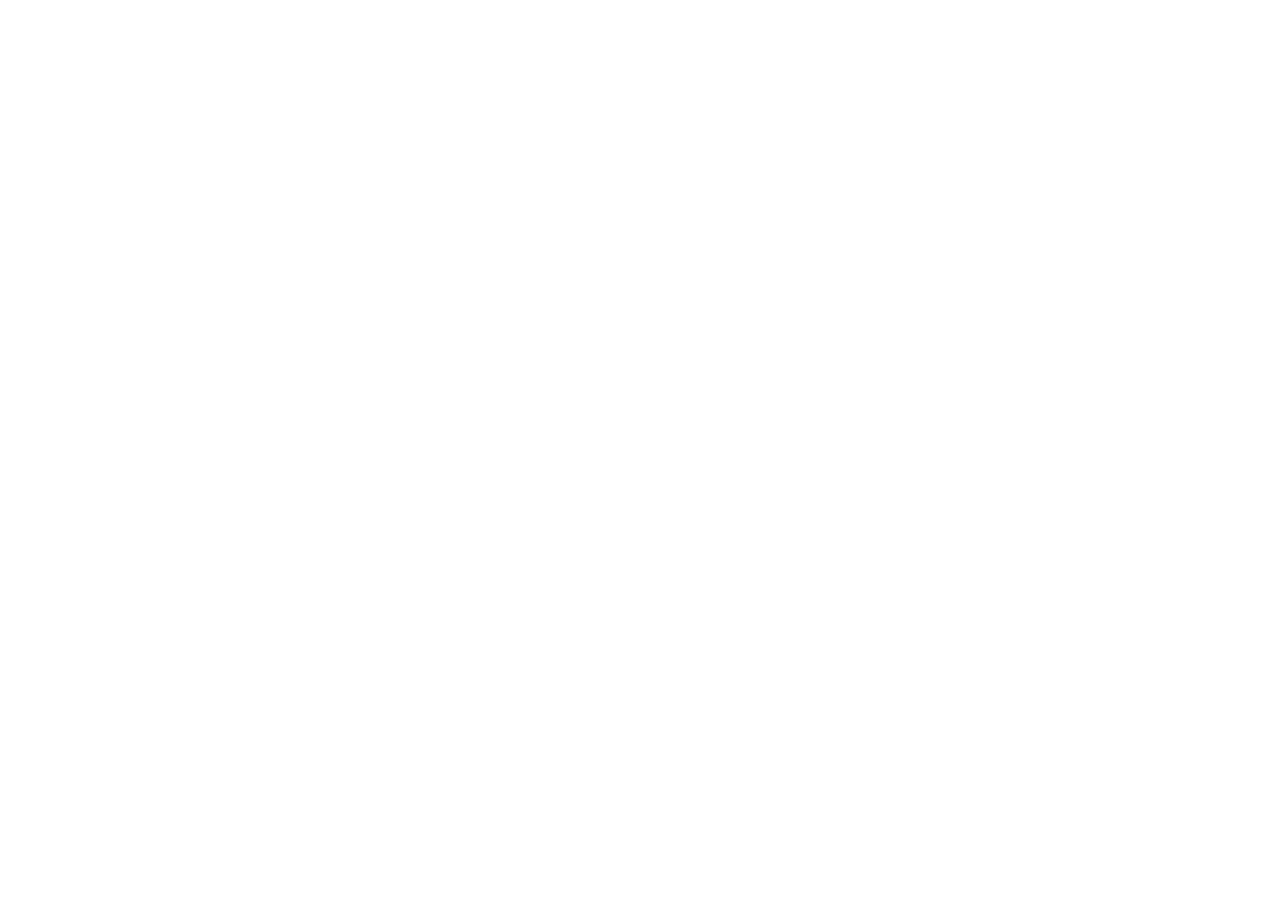
==== index.html @ 33469875 "Basic HTMl structure" ====
<!DOCTYPE html>
<html lang="en">
<head>
  <meta charset="UTF-8">
  <meta name="viewport" content="width=device-width, initial-scale=1.0">
  <meta http-equiv="X-UA-Compatible" content="ie=edge">
  <title>WHS Anonymous</title>
</head>
<body>

</body>
</html>
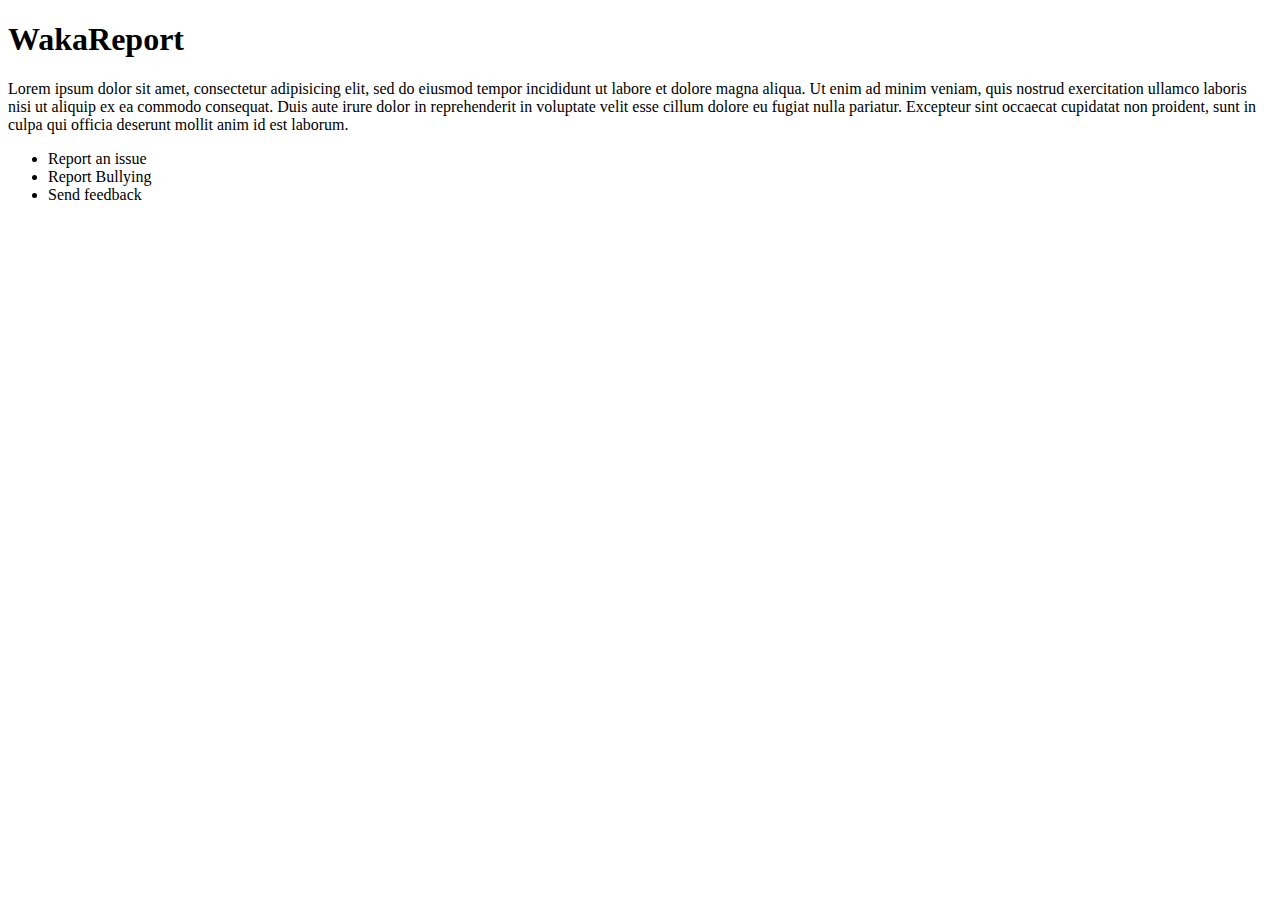
==== commit 0b80354e: "Connected to CSS" ====
--- a/index.html
+++ b/index.html
@@ -4,9 +4,26 @@
   <meta charset="UTF-8">
   <meta name="viewport" content="width=device-width, initial-scale=1.0">
   <meta http-equiv="X-UA-Compatible" content="ie=edge">
-  <title>WHS Anonymous</title>
+  <link rel="stylesheet" href="style.css">
+  <title>WakaReport</title>
 </head>
 <body>
-
+<header>
+  <h1>WakaReport</h1>
+</header>
+<p>Lorem ipsum dolor sit amet, consectetur adipisicing elit,
+  sed do eiusmod tempor incididunt ut labore et dolore magna aliqua.
+  Ut enim ad minim veniam, quis nostrud exercitation ullamco laboris
+  nisi ut aliquip ex ea commodo consequat. Duis aute irure dolor in
+  reprehenderit in voluptate velit esse cillum dolore eu fugiat nulla
+  pariatur. Excepteur sint occaecat cupidatat non proident, sunt in
+  culpa qui officia deserunt mollit anim id est laborum.</p>
+<nav>
+  <ul>
+    <li>Report an issue</li>
+    <li>Report Bullying</li>
+    <li>Send feedback</li>
+  </ul>
+</nav>
 </body>
 </html>
--- a/style.css
+++ b/style.css
@@ -0,0 +1,3 @@
+h1 {
+  colour: gold;
+}
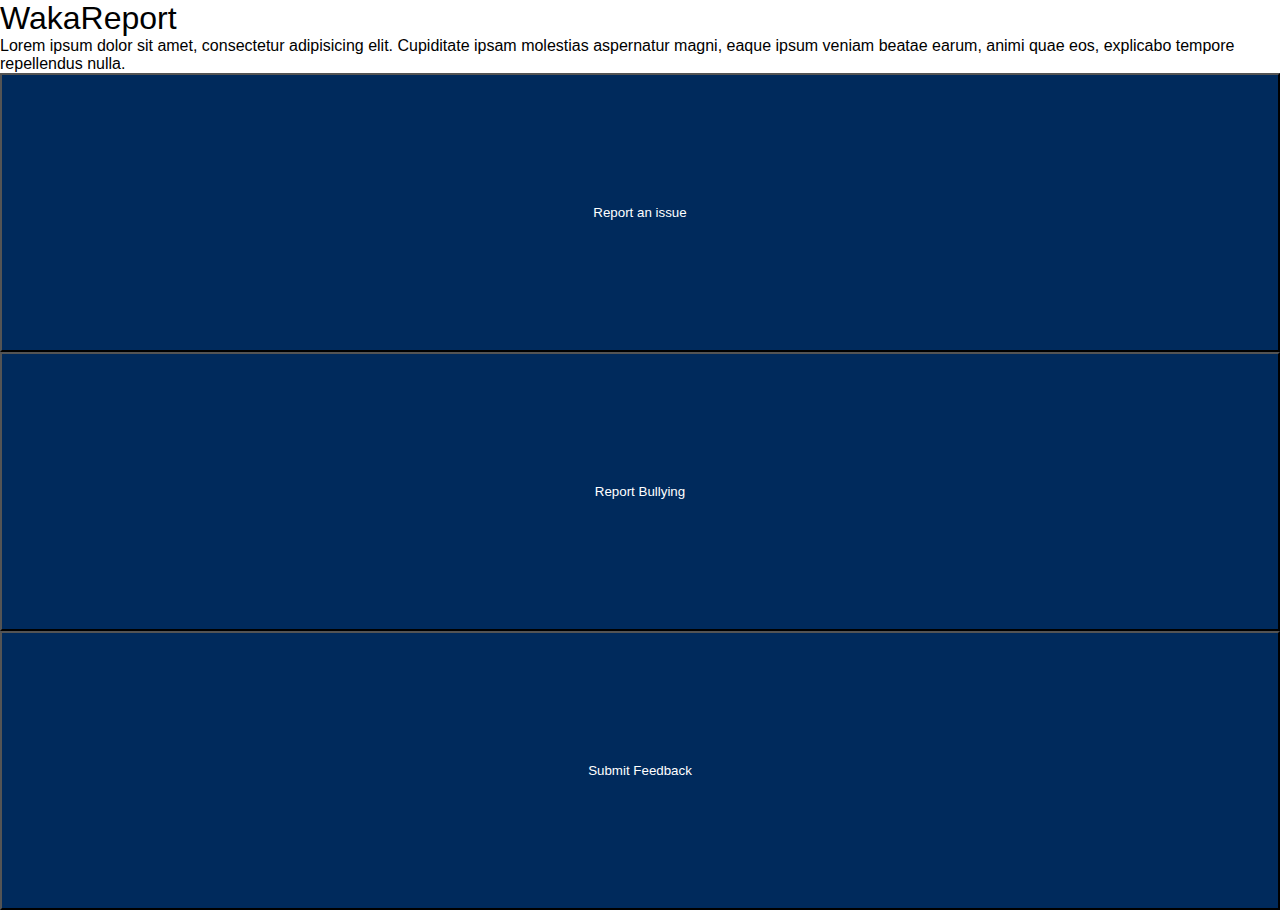
==== commit 95497dfb: "Layout of Main Page" ====
--- a/index.html
+++ b/index.html
@@ -11,19 +11,14 @@
 <header>
   <h1>WakaReport</h1>
 </header>
-<p>Lorem ipsum dolor sit amet, consectetur adipisicing elit,
-  sed do eiusmod tempor incididunt ut labore et dolore magna aliqua.
-  Ut enim ad minim veniam, quis nostrud exercitation ullamco laboris
-  nisi ut aliquip ex ea commodo consequat. Duis aute irure dolor in
-  reprehenderit in voluptate velit esse cillum dolore eu fugiat nulla
-  pariatur. Excepteur sint occaecat cupidatat non proident, sunt in
-  culpa qui officia deserunt mollit anim id est laborum.</p>
+<p>Lorem ipsum dolor sit amet, consectetur adipisicing elit.
+  Cupiditate ipsam molestias aspernatur magni, eaque ipsum veniam
+  beatae earum, animi quae eos, explicabo tempore repellendus nulla.
+</p>
 <nav>
-  <ul>
-    <li>Report an issue</li>
-    <li>Report Bullying</li>
-    <li>Send feedback</li>
-  </ul>
+<button type="button">Report an issue</button>
+<button type="button">Report Bullying</button>
+<button type="button">Submit Feedback</button>
 </nav>
 </body>
 </html>
--- a/style.css
+++ b/style.css
@@ -1,3 +1,15 @@
-h1 {
-  colour: gold;
+* {
+font-family: roboto-condensed, sans-serif;
+font-style: normal;
+font-weight: 400;
+margin: 0;
+padding: 0;
+box-sizing: border-box;
 }
+
+button{
+  width: 100vw;
+  height: 31vh;
+  background-color: #002a5c;
+  color: white;
+}
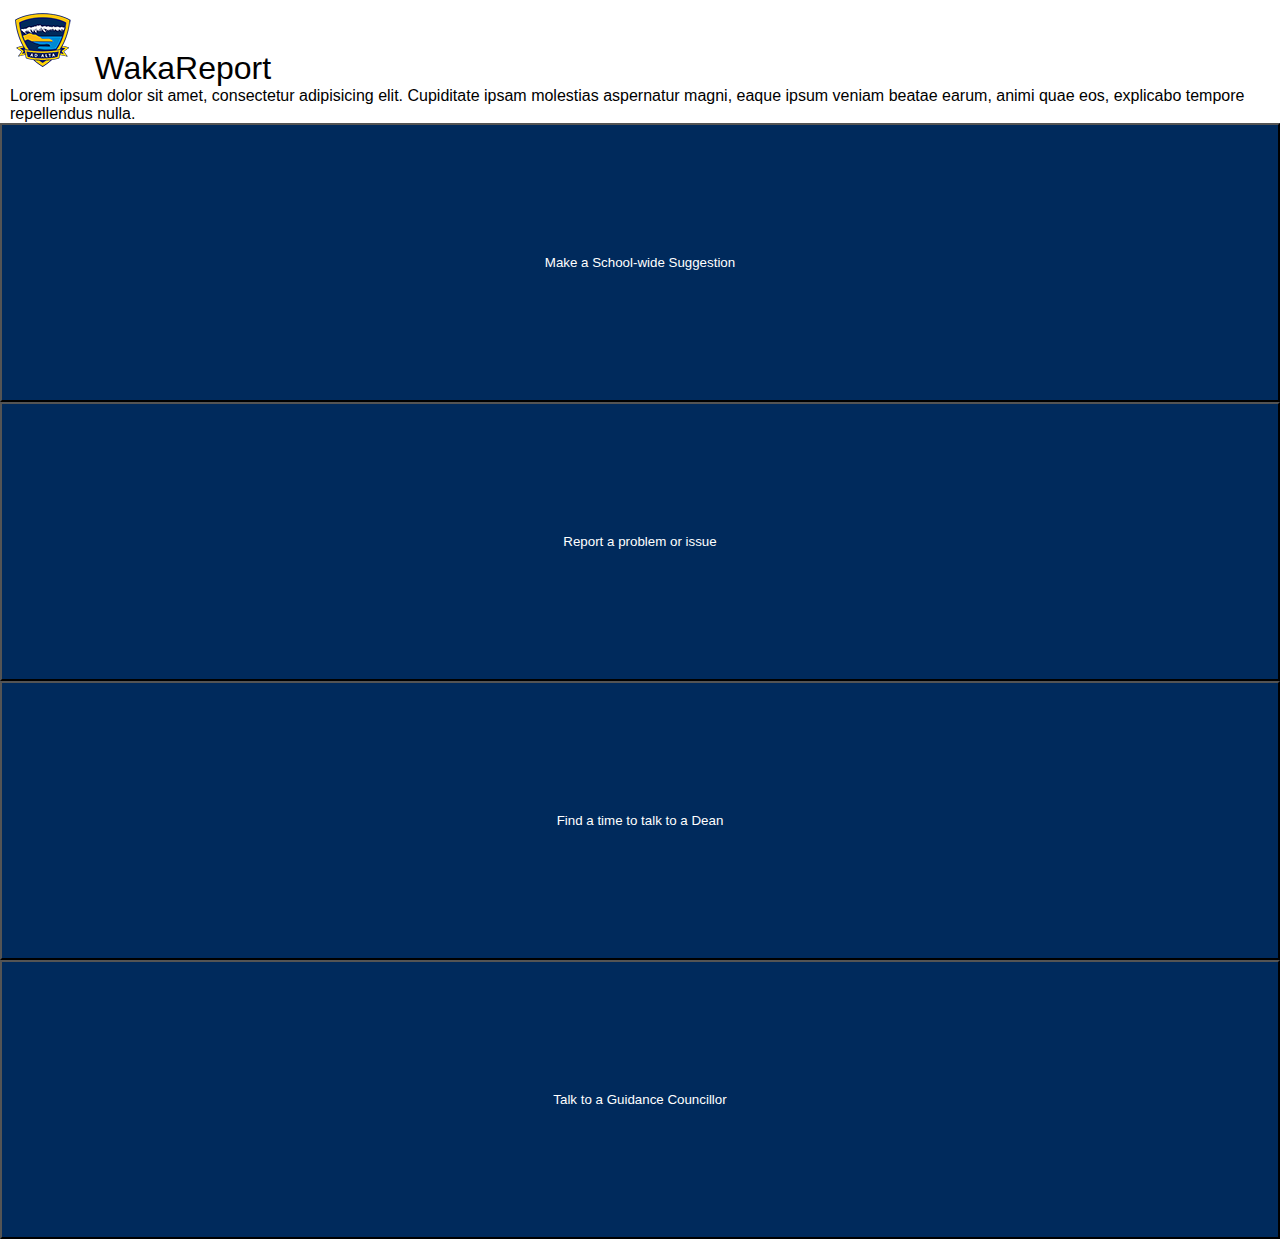
==== commit 4621e121: "Students can report a problem or issue." ====
--- a/index.html
+++ b/index.html
@@ -9,6 +9,7 @@
 </head>
 <body>
 <header>
+  <a href="index.html"><img src="WHSLogo.png" alt="Wakatipu High School Logo"></a>
   <h1>WakaReport</h1>
 </header>
 <p>Lorem ipsum dolor sit amet, consectetur adipisicing elit.
@@ -16,9 +17,11 @@
   beatae earum, animi quae eos, explicabo tempore repellendus nulla.
 </p>
 <nav>
-<button type="button">Report an issue</button>
-<button type="button">Report Bullying</button>
-<button type="button">Submit Feedback</button>
+<a href="issue.html"><button type="button">Make a School-wide Suggestion</button></a>
+<a href="issue.html"><button type="button">Report a problem or issue</button></a>
+<a href="issue.html"><button type="button">Find a time to talk to a Dean</button></a>
+<a href="issue.html"><button type="button">Talk to a Guidance Councillor</button></a>
+
 </nav>
 </body>
 </html>
--- a/style.css
+++ b/style.css
@@ -7,9 +7,24 @@
 box-sizing: border-box;
 }
 
+img{
+  display: inline-block;
+  padding-right: 5px;
+}
+h1{
+  display: inline-block;
+}
 button{
   width: 100vw;
   height: 31vh;
   background-color: #002a5c;
   color: white;
+  text-decoration: none;
 }
+
+p{
+  padding-left: 10px;
+}
+h2{
+  padding-left: 10px;
+}
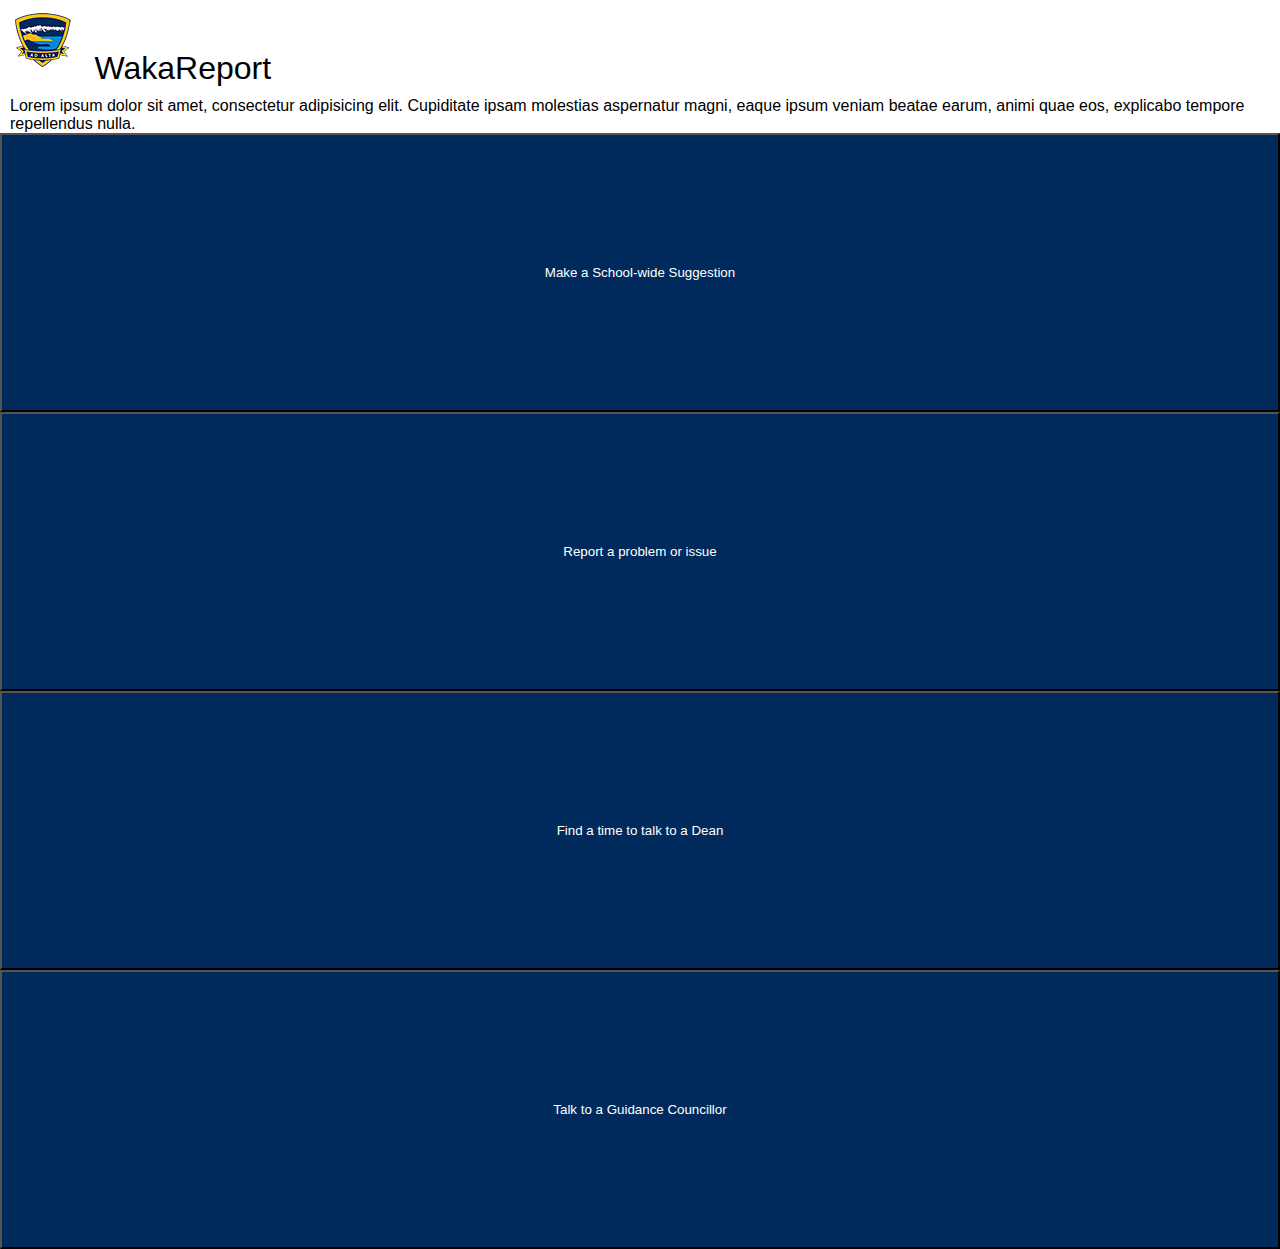
==== commit 33f055ca: "All Buttons link to a screen with a form for students to fill in." ====
--- a/index.html
+++ b/index.html
@@ -17,10 +17,10 @@
   beatae earum, animi quae eos, explicabo tempore repellendus nulla.
 </p>
 <nav>
-<a href="issue.html"><button type="button">Make a School-wide Suggestion</button></a>
+<a href="school_suggestion.html"><button type="button">Make a School-wide Suggestion</button></a>
 <a href="issue.html"><button type="button">Report a problem or issue</button></a>
-<a href="issue.html"><button type="button">Find a time to talk to a Dean</button></a>
-<a href="issue.html"><button type="button">Talk to a Guidance Councillor</button></a>
+<a href="speak_to_dean.html"><button type="button">Find a time to talk to a Dean</button></a>
+<a href="guidance_counsellor.html"><button type="button">Talk to a Guidance Councillor</button></a>
 
 </nav>
 </body>
--- a/style.css
+++ b/style.css
@@ -24,6 +24,7 @@
 
 p{
   padding-left: 10px;
+  padding-top: 10px;
 }
 h2{
   padding-left: 10px;
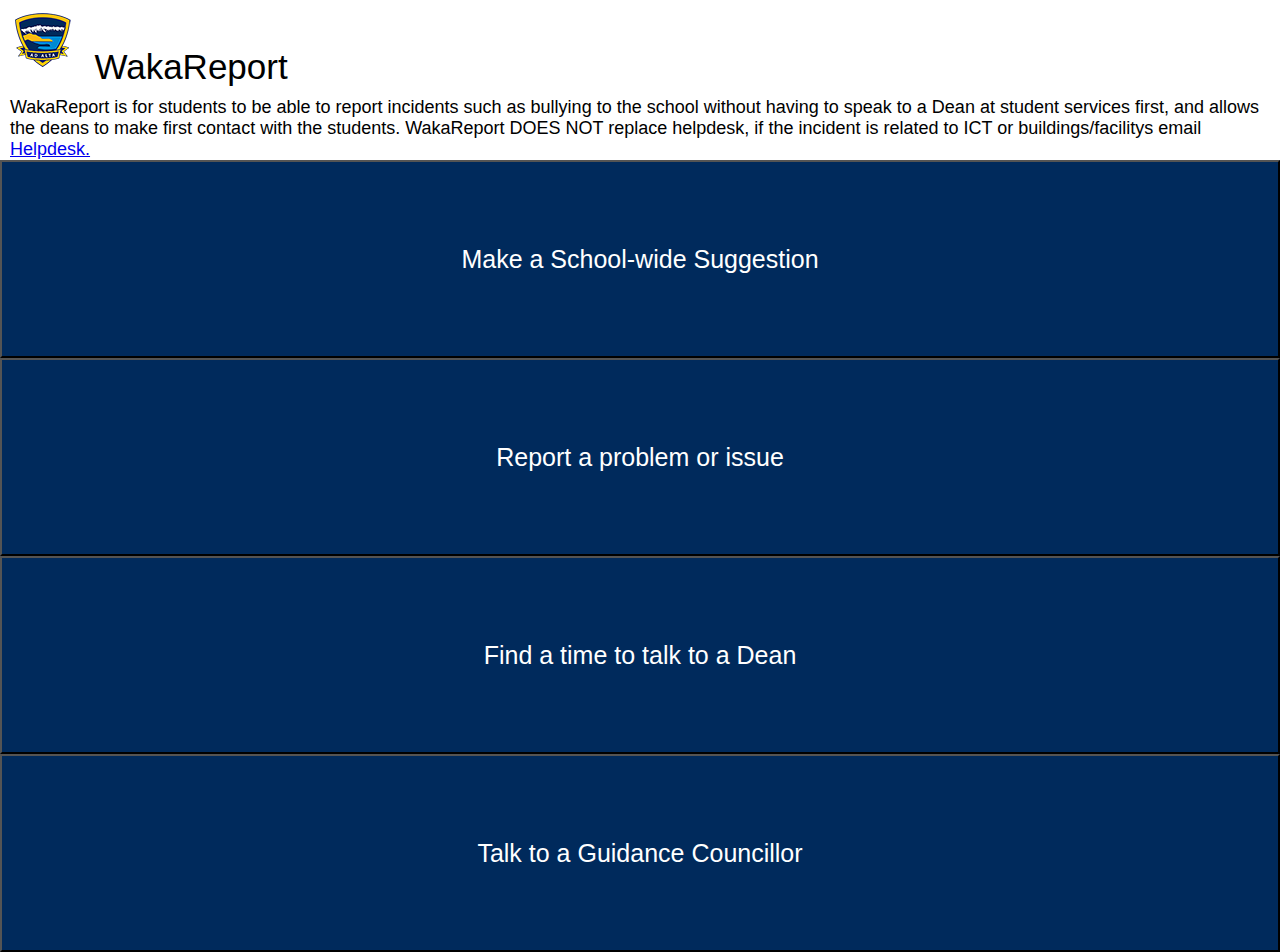
==== commit aa4bfb48: "increased fton size and button heigth" ====
--- a/index.html
+++ b/index.html
@@ -12,9 +12,11 @@
   <a href="index.html"><img src="WHSLogo.png" alt="Wakatipu High School Logo"></a>
   <h1>WakaReport</h1>
 </header>
-<p>Lorem ipsum dolor sit amet, consectetur adipisicing elit.
-  Cupiditate ipsam molestias aspernatur magni, eaque ipsum veniam
-  beatae earum, animi quae eos, explicabo tempore repellendus nulla.
+<p>WakaReport is for students to be able to report incidents
+  such as bullying to the school without having to speak to a Dean
+  at student services first, and allows the deans to make first contact
+  with the students. WakaReport <strong>DOES NOT</strong> replace helpdesk,
+  if the incident is related to ICT or buildings/facilitys email <a href="mailto:help@wakatipu.school.nz"target="_blank">Helpdesk.
 </p>
 <nav>
 <a href="school_suggestion.html"><button type="button">Make a School-wide Suggestion</button></a>
--- a/style.css
+++ b/style.css
@@ -12,19 +12,23 @@
   padding-right: 5px;
 }
 h1{
-  display: inline-block;
+display: inline-block;
+text-align: center;
+font-size: 35px;
 }
 button{
   width: 100vw;
-  height: 31vh;
+  height: 22vh;
   background-color: #002a5c;
   color: white;
+  font-size: 25px;
   text-decoration: none;
 }
 
 p{
   padding-left: 10px;
   padding-top: 10px;
+  font-size: 18px;
 }
 h2{
   padding-left: 10px;
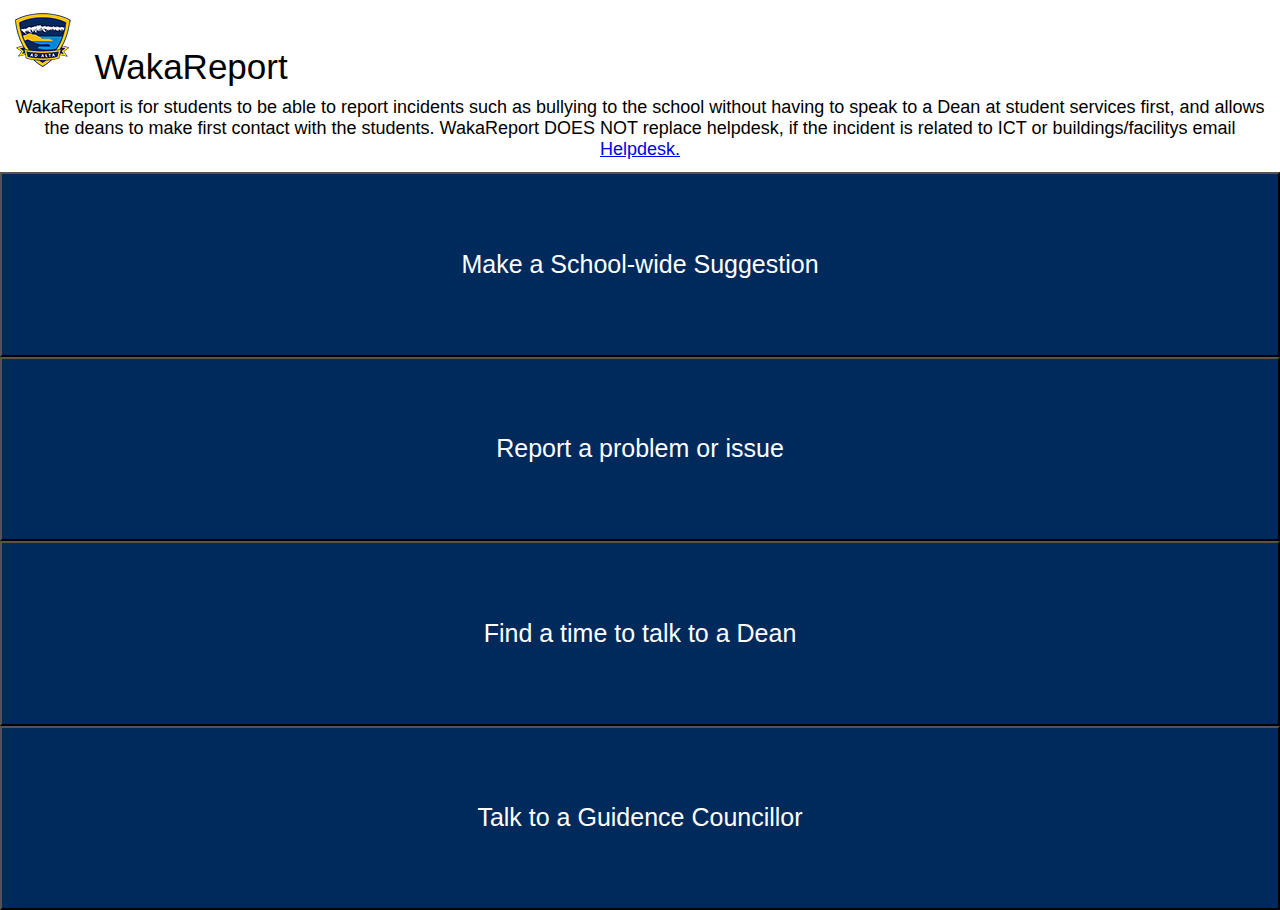
==== commit da5bf48b: "Fits all screen size" ====
--- a/index.html
+++ b/index.html
@@ -22,7 +22,7 @@
 <a href="school_suggestion.html"><button type="button">Make a School-wide Suggestion</button></a>
 <a href="issue.html"><button type="button">Report a problem or issue</button></a>
 <a href="speak_to_dean.html"><button type="button">Find a time to talk to a Dean</button></a>
-<a href="guidance_counsellor.html"><button type="button">Talk to a Guidance Councillor</button></a>
+<a href="guidance_counsellor.html"><button type="button">Talk to a Guidence Councillor</button></a>
 
 </nav>
 </body>
--- a/style.css
+++ b/style.css
@@ -18,18 +18,60 @@
 }
 button{
   width: 100vw;
-  height: 22vh;
+  height: 20.5vh;
   background-color: #002a5c;
   color: white;
   font-size: 25px;
   text-decoration: none;
 }
 
+img:hover{
+  cursor: pointer;
+}
+
+button:hover{
+  background-color: #002a7c;
+  cursor: pointer;
+
+}
+
+
 p{
-  padding-left: 10px;
+  padding-left: 15px;
+  padding-right: 15px;
   padding-top: 10px;
+  padding-bottom: 12px;
   font-size: 18px;
+  text-align: center;
 }
 h2{
   padding-left: 10px;
 }
+
+@media screen and (max-width: 1000px){
+  button{
+    height: 20vh;
+    }
+
+    p{
+      text-align: justify;
+    }
+  }
+
+@media screen and (max-width: 850px){
+    button{
+      height: 19.5vh;
+      }
+    }
+
+@media screen and (max-width: 750px){
+    button{
+      height: 19vh;
+      }
+    }
+
+@media screen and (max-width: 600px){
+      button{
+        height: 17.5vh;
+        }
+      }
